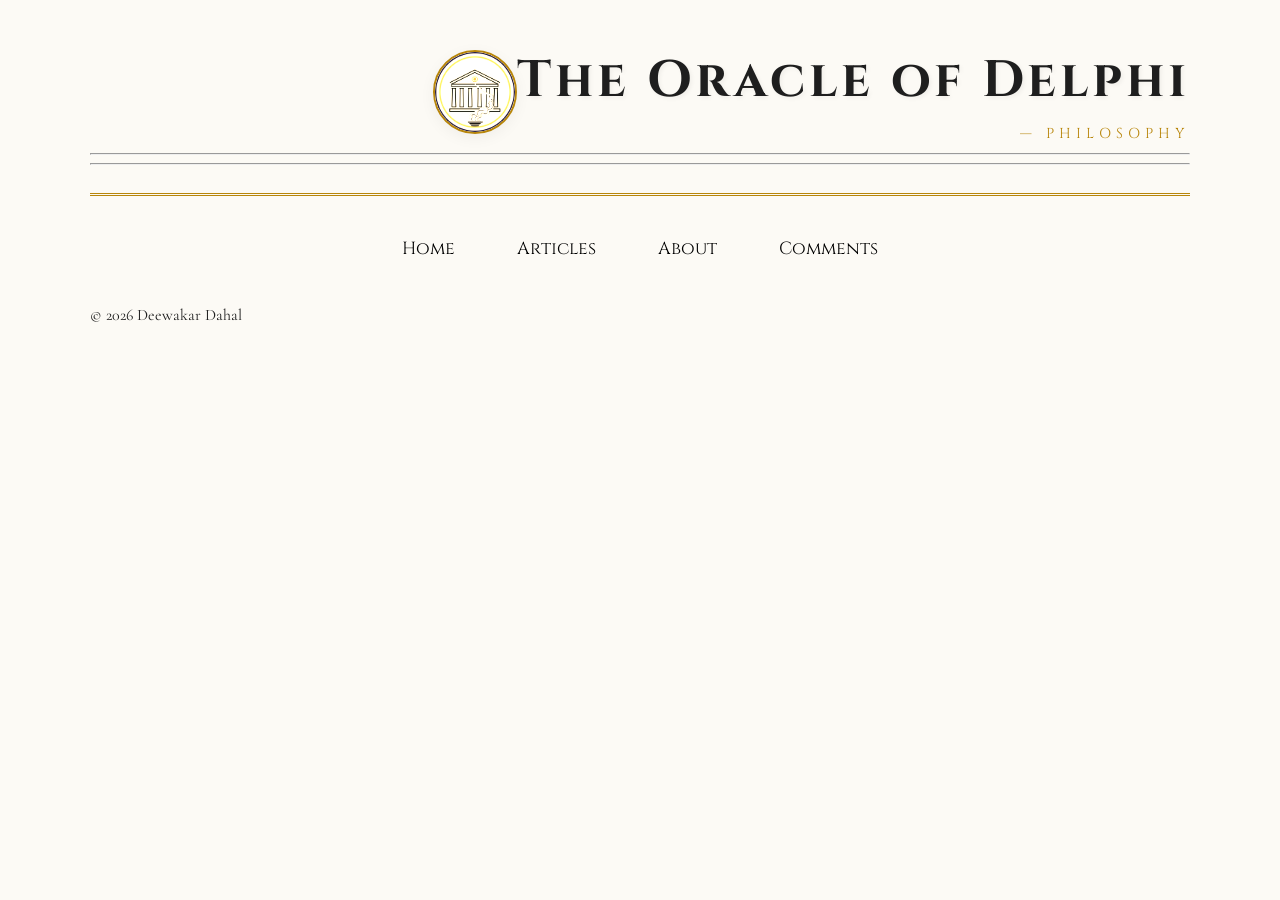
==== index.html @ b142e064 "Update index.html" ====
<!DOCTYPE html>
<html lang="en">
<head>
    <meta charset="UTF-8">
    <meta name="viewport" content="width=device-width, initial-scale=1.0">
    <title>The Oracle of Delphi</title>
    <link href="https://fonts.googleapis.com/css2?family=Cinzel:wght@700&family=Cormorant+Garamond:ital,wght@0,500;1,400&display=swap" rel="stylesheet">
    <link rel="stylesheet" href="style.css">
</head>
<body>

    <div class="container">
        <header class="site-header">
            <div class="header-main">
                <div class="title-group">
                    <h1 class="logo-text">The Oracle of Delphi</h1>
                    <span class="tagline">— Philosophy</span>
                </div>
                <div class="profile-circle">
                    <img src="profile.jpg" alt="Oracle Logo">
                </div>
            </div>
            <hr class="header-divider-gold">
            <hr class="header-divider-gold">
        </header>

        <nav class="main-nav">
            <ul id="nav-links">
                <li><button onclick="showSection('home')">Home</button></li>
                <li><button onclick="showSection('articles')">Articles</button></li>
                <li><button onclick="showSection('about')">About</button></li>
                <li><button onclick="showSection('comments')">Comments</button></li>
            </ul>
        </nav>

        <main id="content-area">
            <div class="article-list" id="article-container">
                </div>
        </main>

        <footer class="site-footer">
            <p>&copy; 2026 Deewakar Dahal</p>
        </footer>
    </div>

    <script src="script.js"></script>
</body>
</html>
---- style.css ----
/* Premium Historical Palette */
:root {
    --marble: #fcfaf5;
    --stone: #e8e2d6;
    --gold-leaf: #b8860b;
    --deep-ink: #1e1e1e;
    --shadow: rgba(0, 0, 0, 0.05);
}

body {
    background-color: var(--marble);
    background-image: radial-gradient(#e8e2d6 0.5px, transparent 0.5px);
    background-size: 20px 20px;
    color: var(--deep-ink);
    font-family: 'Cormorant Garamond', serif;
    line-height: 1.6;
    margin: 0;
    padding: 0;
}

.container {
    max-width: 1100px;
    margin: 0 auto;
    padding: 40px 20px;
}

/* Header: Swapped to Right Alignment */
.site-header {
    padding-bottom: 20px;
    border-bottom: 3px double var(--gold-leaf);
    margin-bottom: 30px;
}

.header-main {
    display: flex;
    /* This pushes the profile left and the text right */
    flex-direction: row-reverse; 
    justify-content: b;
    align-items: center;
}

.title-group {
    text-align: right; /* Aligns the text to the right edge */
}

.logo-text {
    font-family: 'Cinzel', serif;
    font-size: 3.2rem;
    letter-spacing: 4px;
    margin: 0;
    text-shadow: 2px 2px 4px var(--shadow);
}

.tagline {
    font-family: 'Cinzel', serif;
    font-size: 0.9rem;
    letter-spacing: 5px;
    text-transform: uppercase;
    color: var(--gold-leaf);
    display: block;
}

/* Fixed Profile Circle */
.profile-circle {
    width: 80px;  /* This controls the actual size of the circle on your screen */
    height: 80px; /* Must be the same as width for a perfect circle */
    border-radius: 50%;
    border: 2px solid var(--gold-leaf);
    overflow: hidden; /* This is the most important line - it crops the image */
    display: flex;
    justify-content: center;
    align-items: center;
    flex-shrink: 0; /* Prevents the circle from being squashed by the text */
    box-shadow: 0 4px 15px var(--shadow);
}

.profile-circle img {
    width: 100%;       /* Makes the image fill the width of the 80px circle */
    height: 100%;      /* Makes the image fill the height of the 80px circle */
    object-fit: cover; /* Crops the edges of the photo so it doesn't stretch */
    object-position: center;
    filter: sepia(0.5) contrast(1.1);
    transition: filter 0.5s ease;
}

.profile-circle:hover img {
    filter: sepia(0);
}

/* Navigation */
.main-nav ul {
    display: flex;
    justify-content: center;
    gap: 50px;
    list-style: none;
    padding: 0;
    margin: 40px 0;
}

.main-nav button {
    font-family: 'Cinzel', serif;
    background: none;
    border: none;
    font-size: 1.1rem;
    cursor: pointer;
    transition: all 0.4s ease;
}

.main-nav button:hover {
    color: var(--gold-leaf);
    transform: translateY(-2px);
}

/* Article Cards */
.article-card {
    display: flex;
    align-items: center;
    gap: 25px;
    padding: 25px;
    background: white;
    border: 1px solid var(--stone);
    margin-bottom: 20px;
    transition: 0.3s;
}

.article-card:hover {
    border-color: var(--gold-leaf);
    box-shadow: 0 10px 20px var(--shadow);
}

.article-img-placeholder {
    width: 80px;
    height: 80px;
    background: var(--stone);
    flex-shrink: 0;
}

/* Mobile Responsiveness */
@media (max-width: 768px) {
    .header-main {
        flex-direction: column; /* Stack on mobile */
        text-align: center;
    }
    .title-group { text-align: center; }
    .logo-text { font-size: 2.2rem; }
}
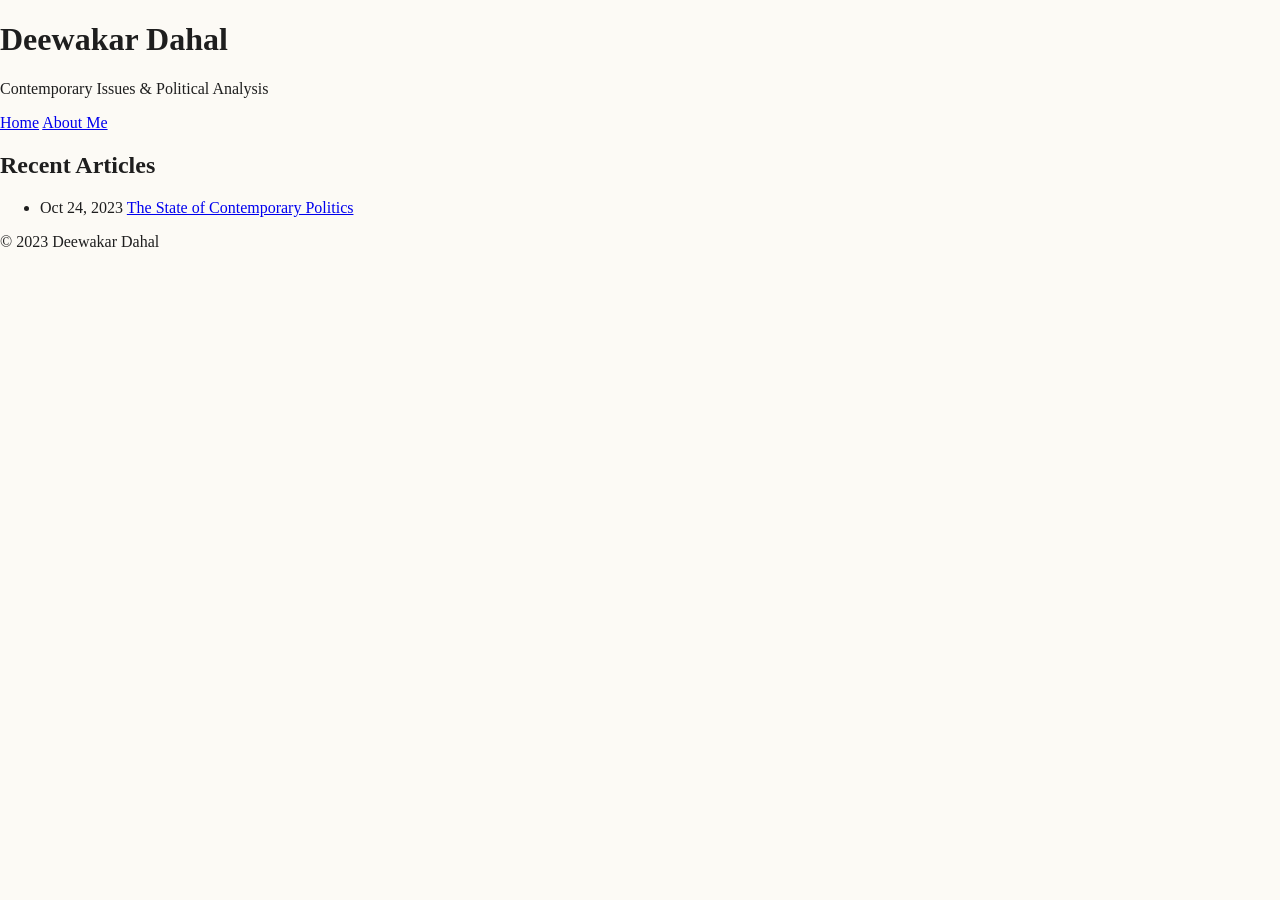
==== commit 3d9bb56d: "Update index.html" ====
--- a/index.html
+++ b/index.html
@@ -3,46 +3,35 @@
 <head>
     <meta charset="UTF-8">
     <meta name="viewport" content="width=device-width, initial-scale=1.0">
-    <title>The Oracle of Delphi</title>
-    <link href="https://fonts.googleapis.com/css2?family=Cinzel:wght@700&family=Cormorant+Garamond:ital,wght@0,500;1,400&display=swap" rel="stylesheet">
+    <title>Deewakar Dahal | Political Commentary</title>
     <link rel="stylesheet" href="style.css">
 </head>
 <body>
 
-    <div class="container">
-        <header class="site-header">
-            <div class="header-main">
-                <div class="title-group">
-                    <h1 class="logo-text">The Oracle of Delphi</h1>
-                    <span class="tagline">— Philosophy</span>
-                </div>
-                <div class="profile-circle">
-                    <img src="profile.jpg" alt="Oracle Logo">
-                </div>
-            </div>
-            <hr class="header-divider-gold">
-            <hr class="header-divider-gold">
-        </header>
+    <header>
+        <h1>Deewakar Dahal</h1>
+        <p>Contemporary Issues & Political Analysis</p>
+        <nav>
+            <a href="index.html">Home</a>
+            <a href="about.html">About Me</a>
+        </nav>
+    </header>
 
-        <nav class="main-nav">
-            <ul id="nav-links">
-                <li><button onclick="showSection('home')">Home</button></li>
-                <li><button onclick="showSection('articles')">Articles</button></li>
-                <li><button onclick="showSection('about')">About</button></li>
-                <li><button onclick="showSection('comments')">Comments</button></li>
-            </ul>
-        </nav>
+    <main>
+        <section id="articles">
+            <h2>Recent Articles</h2>
+            <ul>
+                <li>
+                    <span class="date">Oct 24, 2023</span>
+                    <a href="articles/first-post.html">The State of Contemporary Politics</a>
+                </li>
+                </ul>
+        </section>
+    </main>
 
-        <main id="content-area">
-            <div class="article-list" id="article-container">
-                </div>
-        </main>
+    <footer>
+        <p>&copy; 2023 Deewakar Dahal</p>
+    </footer
 
-        <footer class="site-footer">
-            <p>&copy; 2026 Deewakar Dahal</p>
-        </footer>
-    </div>
-
-    <script src="script.js"></script>
 </body>
 </html>
--- a/style.css
+++ b/style.css
@@ -1,146 +1,122 @@
-/* Premium Historical Palette */
 :root {
     --marble: #fcfaf5;
-    --stone: #e8e2d6;
     --gold-leaf: #b8860b;
     --deep-ink: #1e1e1e;
-    --shadow: rgba(0, 0, 0, 0.05);
+    --stone: #e8e2d6;
 }
 
 body {
     background-color: var(--marble);
-    background-image: radial-gradient(#e8e2d6 0.5px, transparent 0.5px);
-    background-size: 20px 20px;
     color: var(--deep-ink);
     font-family: 'Cormorant Garamond', serif;
-    line-height: 1.6;
     margin: 0;
     padding: 0;
 }
 
 .container {
-    max-width: 1100px;
+    max-width: 100%; /* Full width for the lines */
     margin: 0 auto;
-    padding: 40px 20px;
 }
 
-/* Header: Swapped to Right Alignment */
-.site-header {
-    padding-bottom: 20px;
-    border-bottom: 3px double var(--gold-leaf);
-    margin-bottom: 30px;
-}
-
+/* Header Layout: Left and Right */
 .header-main {
     display: flex;
-    /* This pushes the profile left and the text right */
-    flex-direction: row-reverse; 
-    justify-content: b;
+    justify-content: space-between; /* Pushes content to edges */
     align-items: center;
-}
-
-.title-group {
-    text-align: right; /* Aligns the text to the right edge */
+    padding: 20px 5%; /* Side padding for text and logo */
 }
 
 .logo-text {
     font-family: 'Cinzel', serif;
-    font-size: 3.2rem;
-    letter-spacing: 4px;
+    font-size: 2.5rem;
     margin: 0;
-    text-shadow: 2px 2px 4px var(--shadow);
 }
 
 .tagline {
     font-family: 'Cinzel', serif;
-    font-size: 0.9rem;
-    letter-spacing: 5px;
-    text-transform: uppercase;
+    font-size: 0.8rem;
+    letter-spacing: 3px;
     color: var(--gold-leaf);
     display: block;
 }
 
-/* Fixed Profile Circle */
 .profile-circle {
-    width: 80px;  /* This controls the actual size of the circle on your screen */
-    height: 80px; /* Must be the same as width for a perfect circle */
+    width: 80px;
+    height: 80px;
     border-radius: 50%;
-    border: 2px solid var(--gold-leaf);
-    overflow: hidden; /* This is the most important line - it crops the image */
-    display: flex;
-    justify-content: center;
-    align-items: center;
-    flex-shrink: 0; /* Prevents the circle from being squashed by the text */
-    box-shadow: 0 4px 15px var(--shadow);
+    border: 1px solid var(--gold-leaf);
+    overflow: hidden;
+    flex-shrink: 0;
 }
 
 .profile-circle img {
-    width: 100%;       /* Makes the image fill the width of the 80px circle */
-    height: 100%;      /* Makes the image fill the height of the 80px circle */
-    object-fit: cover; /* Crops the edges of the photo so it doesn't stretch */
-    object-position: center;
-    filter: sepia(0.5) contrast(1.1);
-    transition: filter 0.5s ease;
+    width: 100%;
+    height: 100%;
+    object-fit: cover;
 }
 
-.profile-circle:hover img {
-    filter: sepia(0);
+/* Extended Golden Lines */
+.header-divider-gold {
+    border: 0;
+    height: 1px;
+    background: var(--gold-leaf);
+    margin: 4px 0;
+    width: 100%;
 }
 
-/* Navigation */
+/* Navigation - Clean and Centered */
 .main-nav ul {
     display: flex;
     justify-content: center;
-    gap: 50px;
+    gap: 30px;
     list-style: none;
-    padding: 0;
-    margin: 40px 0;
+    padding: 20px 0;
 }
 
 .main-nav button {
-    font-family: 'Cinzel', serif;
     background: none;
     border: none;
-    font-size: 1.1rem;
+    font-family: 'Cinzel', serif;
     cursor: pointer;
-    transition: all 0.4s ease;
+    text-transform: uppercase;
+    font-size: 0.9rem;
 }
 
-.main-nav button:hover {
-    color: var(--gold-leaf);
-    transform: translateY(-2px);
+/* Article List Padding */
+.article-list {
+    max-width: 900px;
+    margin: 0 auto;
+    padding: 20px;
 }
 
-/* Article Cards */
 .article-card {
     display: flex;
-    align-items: center;
-    gap: 25px;
-    padding: 25px;
+    gap: 20px;
+    padding: 20px;
     background: white;
     border: 1px solid var(--stone);
-    margin-bottom: 20px;
+    margin-bottom: 15px;
     transition: 0.3s;
 }
 
-.article-card:hover {
-    border-color: var(--gold-leaf);
-    box-shadow: 0 10px 20px var(--shadow);
+/* Footer Style */
+.site-footer {
+    text-align: center;
+    padding: 40px 0 20px 0;
 }
 
-.article-img-placeholder {
-    width: 80px;
-    height: 80px;
-    background: var(--stone);
-    flex-shrink: 0;
+.site-footer p {
+    font-size: 0.7rem;
+    color: gray;
+    font-family: sans-serif; /* Clean modern font for copyright */
 }
 
-/* Mobile Responsiveness */
+/* Mobile Adjustments */
 @media (max-width: 768px) {
     .header-main {
-        flex-direction: column; /* Stack on mobile */
+        flex-direction: column;
         text-align: center;
     }
-    .title-group { text-align: center; }
-    .logo-text { font-size: 2.2rem; }
+    .profile-circle { margin-top: 15px; }
+    .main-nav ul { gap: 15px; }
 }
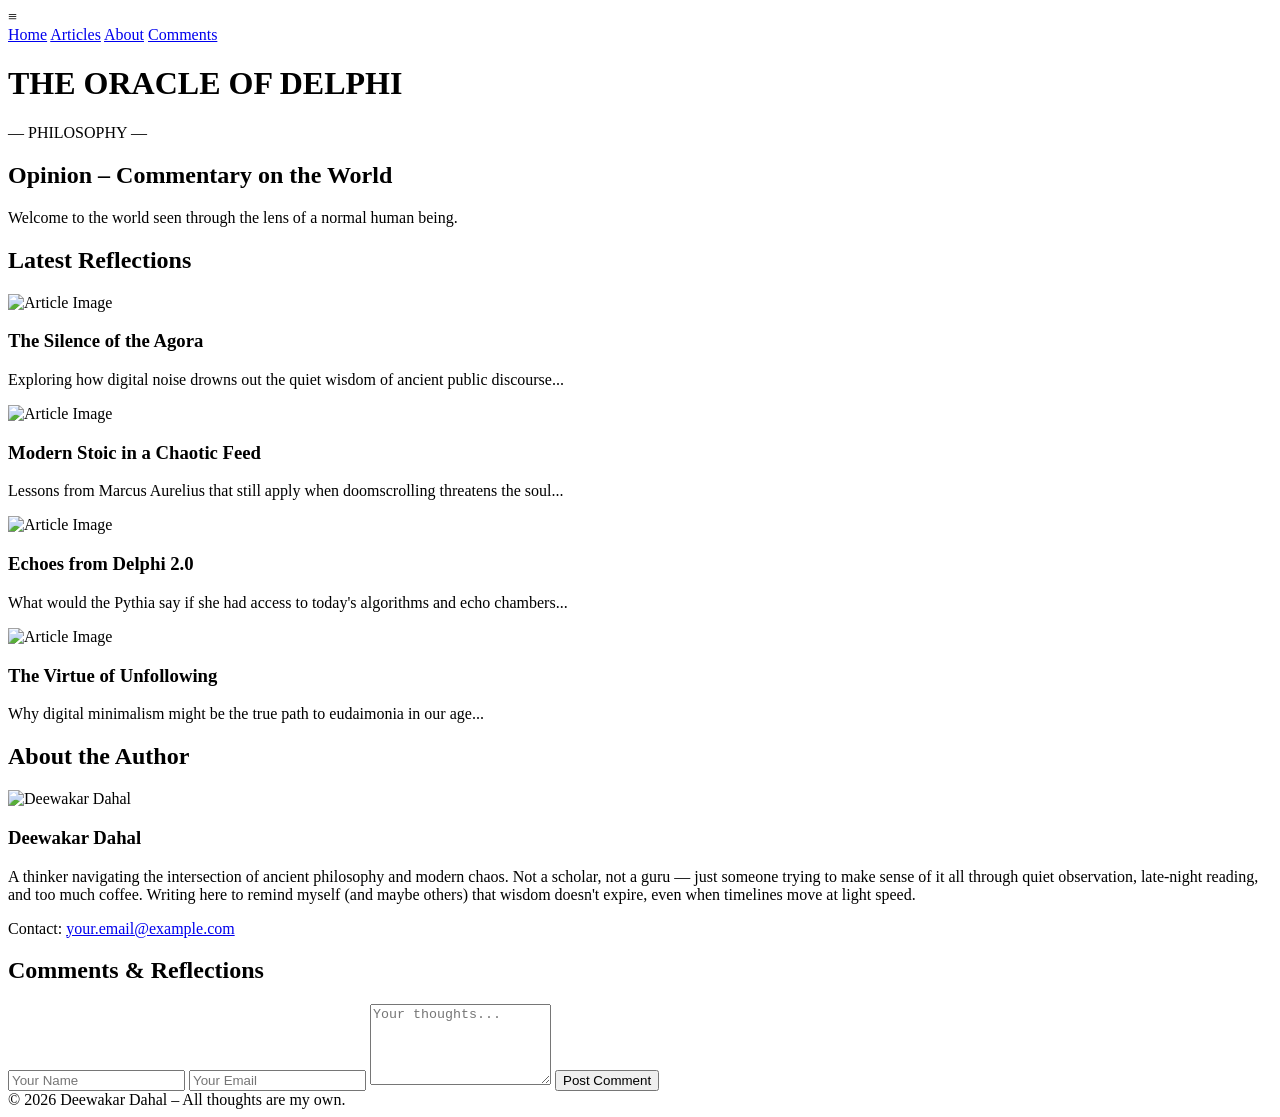
==== commit e9e6e582: "Update index.html" ====
--- a/index.html
+++ b/index.html
@@ -1,37 +1,102 @@
 <!DOCTYPE html>
 <html lang="en">
 <head>
-    <meta charset="UTF-8">
-    <meta name="viewport" content="width=device-width, initial-scale=1.0">
-    <title>Deewakar Dahal | Political Commentary</title>
-    <link rel="stylesheet" href="style.css">
+  <meta charset="UTF-8" />
+  <meta name="viewport" content="width=device-width, initial-scale=1.0"/>
+  <title>Opinion – Commentary on the World</title>
+  <link rel="preconnect" href="https://fonts.googleapis.com">
+  <link rel="preconnect" href="https://fonts.gstatic.com" crossorigin>
+  <link href="https://fonts.googleapis.com/css2?family=Cinzel+Decorative:wght@400;700&family=EB+Garamond:ital,wght@0,400;0,500;1,400&display=swap" rel="stylesheet">
+  <link rel="stylesheet" href="css/style.css">
 </head>
 <body>
 
-    <header>
-        <h1>Deewakar Dahal</h1>
-        <p>Contemporary Issues & Political Analysis</p>
-        <nav>
-            <a href="index.html">Home</a>
-            <a href="about.html">About Me</a>
-        </nav>
-    </header>
+  <nav>
+    <div class="nav-container">
+      <div class="menu-toggle" id="menuToggle">≡</div>
+      <div class="nav-links" id="navLinks">
+        <a href="#home">Home</a>
+        <a href="#articles">Articles</a>
+        <a href="#about">About</a>
+        <a href="#comments">Comments</a>
+      </div>
+    </div>
+  </nav>
 
-    <main>
-        <section id="articles">
-            <h2>Recent Articles</h2>
-            <ul>
-                <li>
-                    <span class="date">Oct 24, 2023</span>
-                    <a href="articles/first-post.html">The State of Contemporary Politics</a>
-                </li>
-                </ul>
-        </section>
-    </main>
+  <header id="home">
+    <h1 class="logo">THE ORACLE OF <span>DELPHI</span></h1>
+    <p class="subtitle">— PHILOSOPHY —</p>
+    <div class="gold-line"></div>
+    <div class="divider"></div>
+  </header>
 
-    <footer>
-        <p>&copy; 2023 Deewakar Dahal</p>
-    </footer
+  <main>
+    <section class="hero" id="home-content">
+      <h2>Opinion – Commentary on the World</h2>
+      <p>Welcome to the world seen through the lens of a normal human being.</p>
+    </section>
 
+    <section id="articles">
+      <h2>Latest Reflections</h2>
+      <div class="articles-grid">
+        <div class="card">
+          <img src="https://thumbs.dreamstime.com/b/close-up-marble-bust-historic-figure-veined-surface-neutral-backdrop-close-up-marble-bust-historic-figure-394433762.jpg" alt="Article Image">
+          <div class="card-content">
+            <h3>The Silence of the Agora</h3>
+            <p>Exploring how digital noise drowns out the quiet wisdom of ancient public discourse...</p>
+          </div>
+        </div>
+        <div class="card">
+          <img src="https://as1.ftcdn.net/jpg/14/22/21/60/1000_F_1422216075_dyzAz9U8N1XFrKZGv6fpffGXFFhRvhec.jpg" alt="Article Image">
+          <div class="card-content">
+            <h3>Modern Stoic in a Chaotic Feed</h3>
+            <p>Lessons from Marcus Aurelius that still apply when doomscrolling threatens the soul...</p>
+          </div>
+        </div>
+        <div class="card">
+          <img src="https://img.freepik.com/free-vector/yellow-parchment_53876-91513.jpg?semt=ais_rp_progressive&w=740&q=80" alt="Article Image">
+          <div class="card-content">
+            <h3>Echoes from Delphi 2.0</h3>
+            <p>What would the Pythia say if she had access to today's algorithms and echo chambers...</p>
+          </div>
+        </div>
+        <div class="card">
+          <img src="https://thumbs.dreamstime.com/b/elegant-old-paper-background-texture-12898151.jpg" alt="Article Image">
+          <div class="card-content">
+            <h3>The Virtue of Unfollowing</h3>
+            <p>Why digital minimalism might be the true path to eudaimonia in our age...</p>
+          </div>
+        </div>
+      </div>
+    </section>
+
+    <section id="about">
+      <h2>About the Author</h2>
+      <div class="about-content">
+        <img src="https://www.shutterstock.com/shutterstock/photos/2604415501/display_1500/stock-photo-smiling-man-in-formal-attire-poses-with-crossed-arms-on-a-plain-background-during-a-professional-2604415501.jpg" alt="Deewakar Dahal" class="profile">
+        <h3>Deewakar Dahal</h3>
+        <p>A thinker navigating the intersection of ancient philosophy and modern chaos. Not a scholar, not a guru — just someone trying to make sense of it all through quiet observation, late-night reading, and too much coffee. Writing here to remind myself (and maybe others) that wisdom doesn't expire, even when timelines move at light speed.</p>
+        <p>Contact: <a href="mailto:your.email@example.com" class="email-link">your.email@example.com</a></p>
+      </div>
+    </section>
+
+    <section id="comments">
+      <h2>Comments & Reflections</h2>
+      <form class="comments-form" id="commentForm">
+        <input type="text" id="name" placeholder="Your Name" required>
+        <input type="email" id="email" placeholder="Your Email" required>
+        <textarea id="comment" rows="5" placeholder="Your thoughts..." required></textarea>
+        <button type="submit">Post Comment</button>
+      </form>
+
+      <div class="comment-list" id="commentList"></div>
+    </section>
+  </main>
+
+  <footer>
+    © 2026 Deewakar Dahal – All thoughts are my own.
+  </footer>
+
+  <script src="js/script.js"></script>
 </body>
 </html>
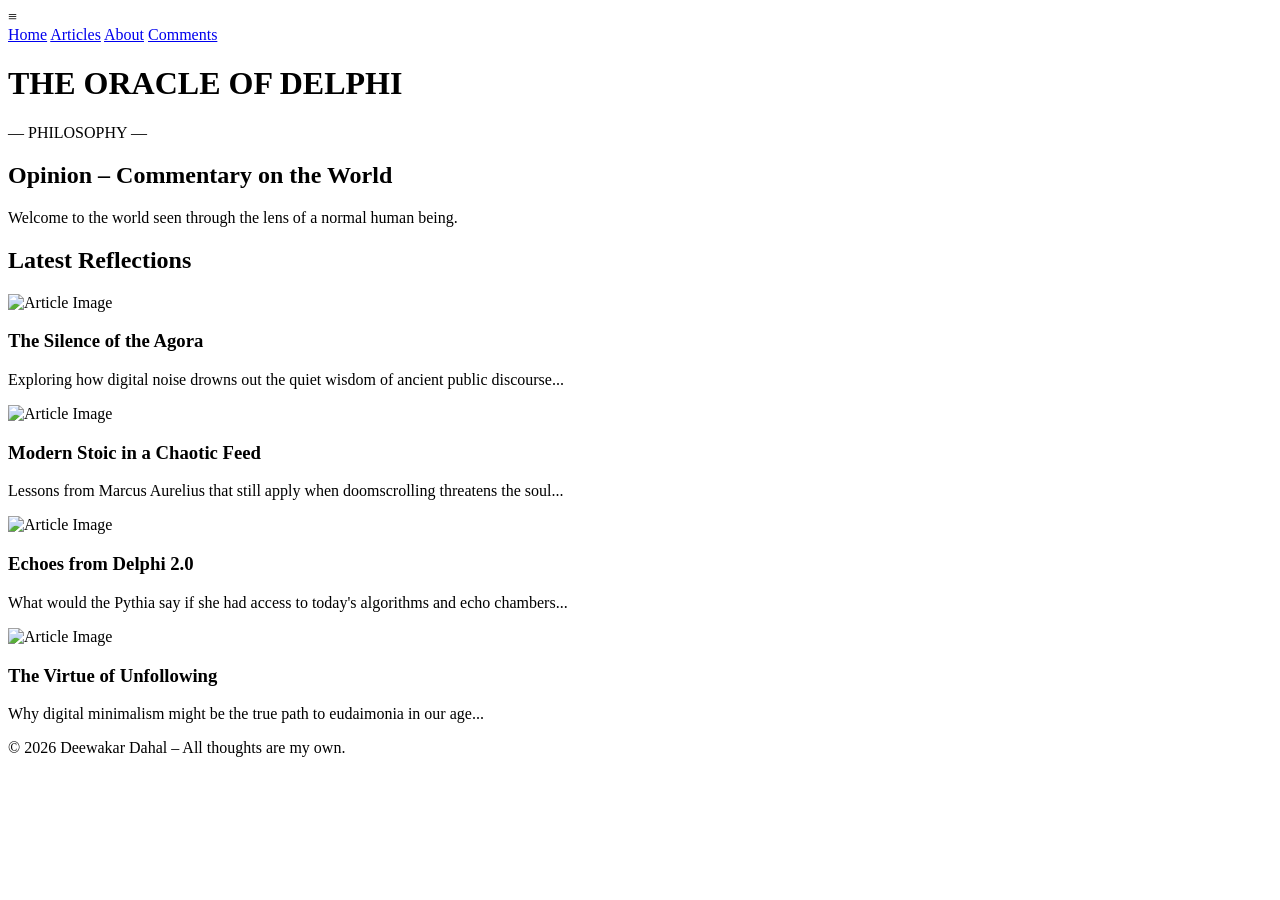
==== commit 410b3754: "Update index.html" ====
--- a/index.html
+++ b/index.html
@@ -15,15 +15,15 @@
     <div class="nav-container">
       <div class="menu-toggle" id="menuToggle">≡</div>
       <div class="nav-links" id="navLinks">
-        <a href="#home">Home</a>
-        <a href="#articles">Articles</a>
-        <a href="#about">About</a>
-        <a href="#comments">Comments</a>
+        <a href="index.html">Home</a>
+        <a href="articles.html">Articles</a>
+        <a href="about.html">About</a>
+        <a href="comments.html">Comments</a>
       </div>
     </div>
   </nav>
 
-  <header id="home">
+  <header>
     <h1 class="logo">THE ORACLE OF <span>DELPHI</span></h1>
     <p class="subtitle">— PHILOSOPHY —</p>
     <div class="gold-line"></div>
@@ -31,12 +31,12 @@
   </header>
 
   <main>
-    <section class="hero" id="home-content">
+    <section class="hero">
       <h2>Opinion – Commentary on the World</h2>
       <p>Welcome to the world seen through the lens of a normal human being.</p>
     </section>
 
-    <section id="articles">
+    <section class="latest">
       <h2>Latest Reflections</h2>
       <div class="articles-grid">
         <div class="card">
@@ -69,28 +69,6 @@
         </div>
       </div>
     </section>
-
-    <section id="about">
-      <h2>About the Author</h2>
-      <div class="about-content">
-        <img src="https://www.shutterstock.com/shutterstock/photos/2604415501/display_1500/stock-photo-smiling-man-in-formal-attire-poses-with-crossed-arms-on-a-plain-background-during-a-professional-2604415501.jpg" alt="Deewakar Dahal" class="profile">
-        <h3>Deewakar Dahal</h3>
-        <p>A thinker navigating the intersection of ancient philosophy and modern chaos. Not a scholar, not a guru — just someone trying to make sense of it all through quiet observation, late-night reading, and too much coffee. Writing here to remind myself (and maybe others) that wisdom doesn't expire, even when timelines move at light speed.</p>
-        <p>Contact: <a href="mailto:your.email@example.com" class="email-link">your.email@example.com</a></p>
-      </div>
-    </section>
-
-    <section id="comments">
-      <h2>Comments & Reflections</h2>
-      <form class="comments-form" id="commentForm">
-        <input type="text" id="name" placeholder="Your Name" required>
-        <input type="email" id="email" placeholder="Your Email" required>
-        <textarea id="comment" rows="5" placeholder="Your thoughts..." required></textarea>
-        <button type="submit">Post Comment</button>
-      </form>
-
-      <div class="comment-list" id="commentList"></div>
-    </section>
   </main>
 
   <footer>
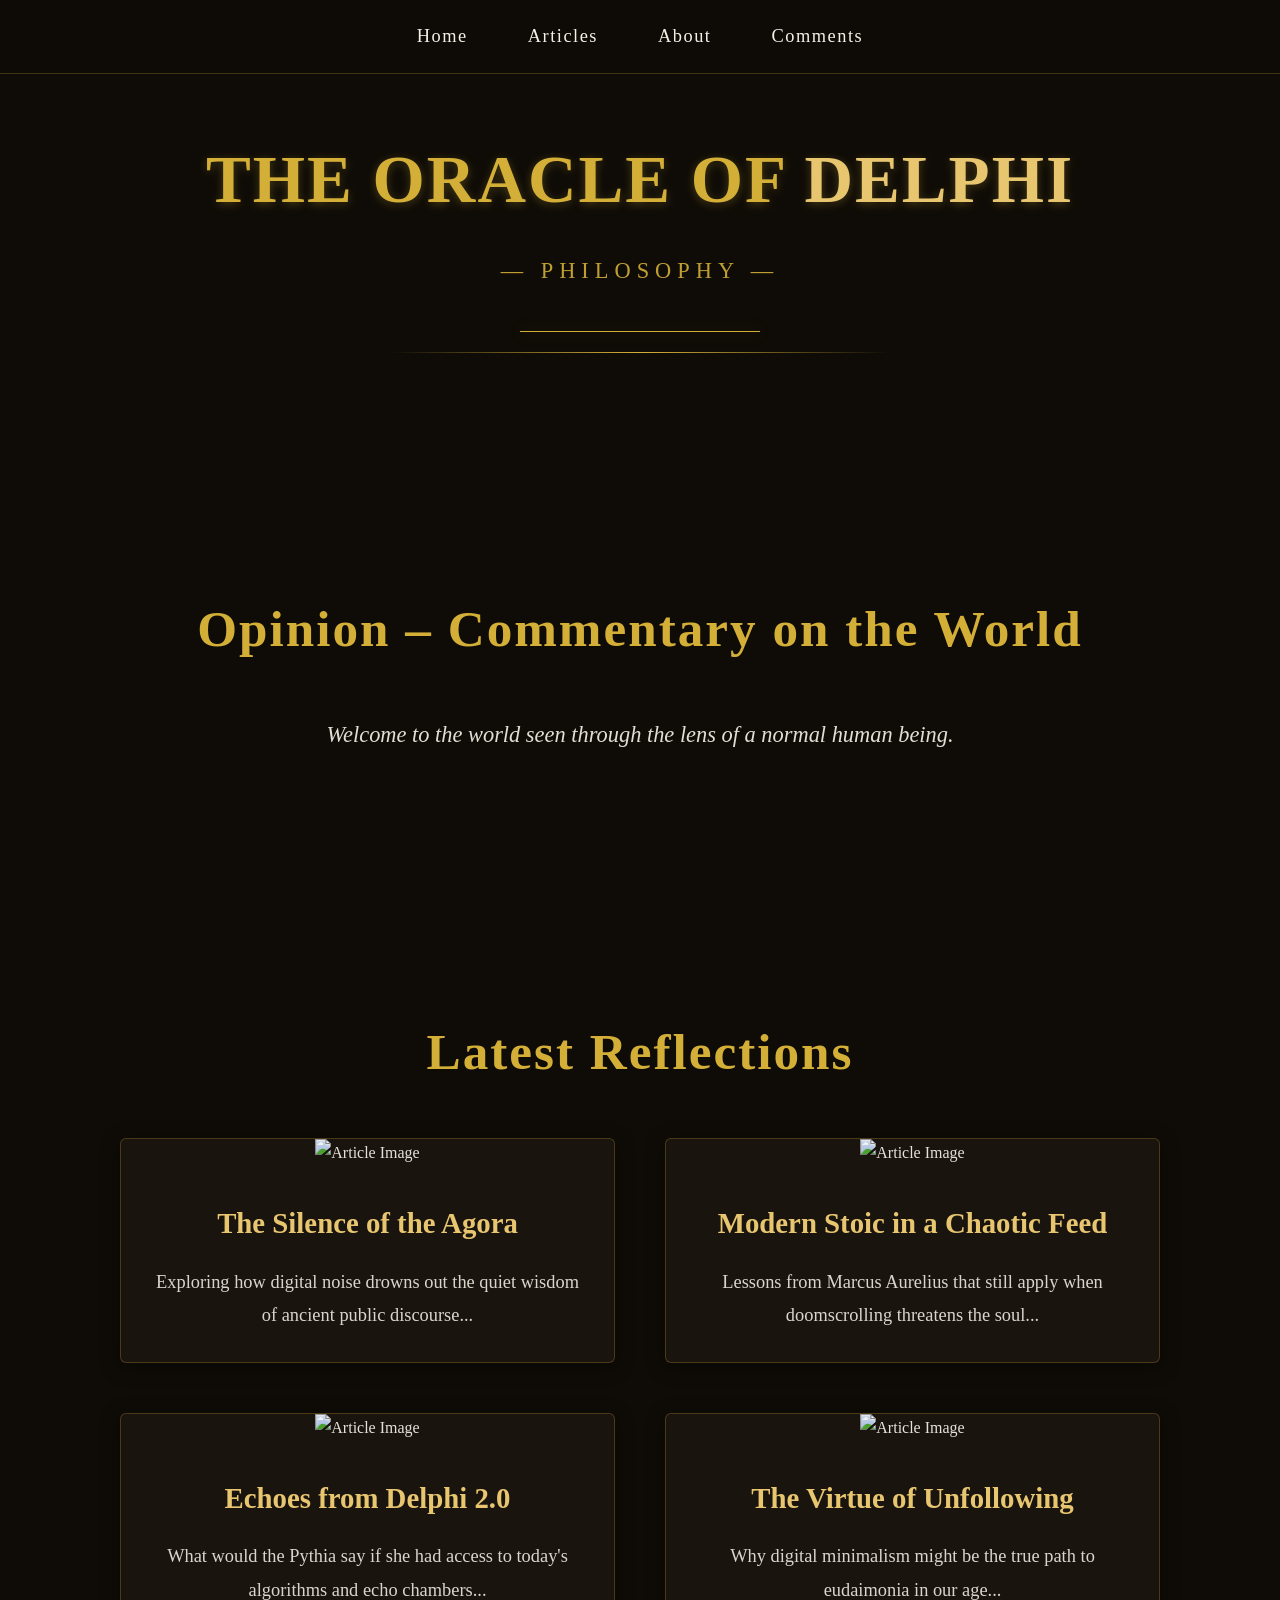
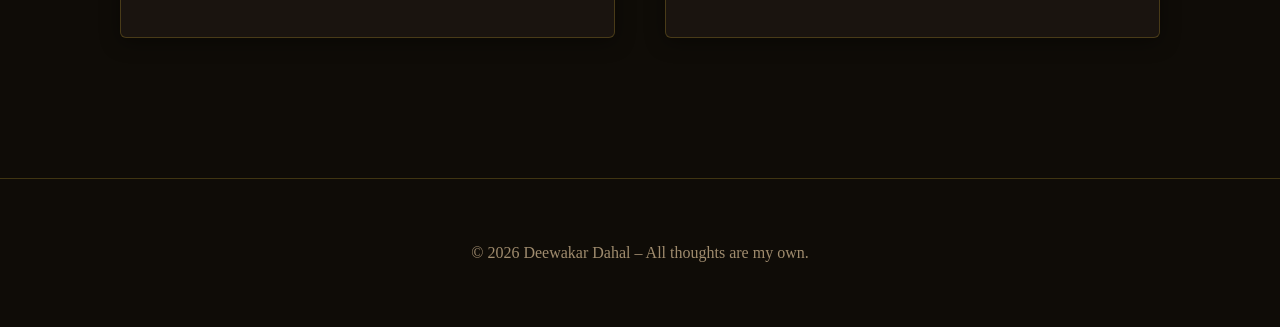
==== commit 08ca43c3: "Update index.html" ====
--- a/index.html
+++ b/index.html
@@ -7,7 +7,7 @@
   <link rel="preconnect" href="https://fonts.googleapis.com">
   <link rel="preconnect" href="https://fonts.gstatic.com" crossorigin>
   <link href="https://fonts.googleapis.com/css2?family=Cinzel+Decorative:wght@400;700&family=EB+Garamond:ital,wght@0,400;0,500;1,400&display=swap" rel="stylesheet">
-  <link rel="stylesheet" href="css/style.css">
+  <link rel="stylesheet" href="style.css">
 </head>
 <body>
 
--- a/style.css
+++ b/style.css
@@ -0,0 +1,323 @@
+:root {
+  --bg: #0f0c07;                /* Deep almost-black for temple night feel */
+  --bg-card: #1a140f;           /* Slightly lighter dark for cards */
+  --text: #f5f0e6;              /* Warm off-white / parchment */
+  --gold: #d4af37;              /* Classic warm gold */
+  --gold-dark: #b8972e;
+  --gold-light: #e8c670;
+  --border: rgba(212, 175, 55, 0.25);  /* Subtle gold border */
+}
+
+* {
+  margin: 0;
+  padding: 0;
+  box-sizing: border-box;
+}
+
+body {
+  font-family: 'EB Garamond', serif;
+  background: var(--bg);
+  color: var(--text);
+  line-height: 1.8;
+}
+
+header {
+  text-align: center;
+  padding: 120px 20px 60px;
+}
+
+.logo {
+  font-family: 'Cinzel Decorative', cursive;
+  font-size: 4.2rem;
+  color: var(--gold);
+  letter-spacing: 2px;
+  margin-bottom: 10px;
+  text-shadow: 0 2px 10px rgba(212,175,55,0.3);
+}
+
+.logo span {
+  color: var(--gold-light);
+}
+
+.subtitle {
+  font-size: 1.4rem;
+  color: var(--gold);
+  letter-spacing: 6px;
+  opacity: 0.9;
+  margin-bottom: 40px;
+}
+
+.divider {
+  width: 70%;
+  max-width: 500px;
+  height: 1px;
+  background: linear-gradient(to right, transparent, var(--gold), transparent);
+  margin: 0 auto 30px;
+}
+
+.gold-line {
+  width: 240px;
+  height: 1px;
+  background: var(--gold);
+  margin: 20px auto;
+  box-shadow: 0 0 15px rgba(212,175,55,0.4);
+}
+
+nav {
+  position: fixed;
+  top: 0;
+  left: 0;
+  width: 100%;
+  background: rgba(15,12,7,0.92);
+  backdrop-filter: blur(10px);
+  z-index: 1000;
+  border-bottom: 1px solid var(--border);
+}
+
+.nav-container {
+  max-width: 1200px;
+  margin: 0 auto;
+  padding: 20px 40px;
+  display: flex;
+  justify-content: center;
+  align-items: center;
+}
+
+.menu-toggle {
+  font-size: 2.4rem;
+  color: var(--gold);
+  cursor: pointer;
+  display: none;
+}
+
+.nav-links {
+  display: flex;
+  gap: 60px;
+}
+
+.nav-links a {
+  text-decoration: none;
+  color: var(--text);
+  font-size: 1.15rem;
+  letter-spacing: 1.5px;
+  transition: color 0.4s ease;
+}
+
+.nav-links a:hover,
+.nav-links a.active {
+  color: var(--gold);
+  text-shadow: 0 0 8px rgba(212,175,55,0.5);
+}
+
+main {
+  max-width: 1100px;
+  margin: 0 auto;
+  padding: 40px 30px;
+}
+
+section {
+  padding: 100px 0;
+  text-align: center;
+}
+
+h2 {
+  font-family: 'Cinzel Decorative', cursive;
+  font-size: 3.2rem;
+  color: var(--gold);
+  margin-bottom: 40px;
+  letter-spacing: 2px;
+}
+
+.hero p {
+  font-size: 1.4rem;
+  max-width: 800px;
+  margin: 0 auto 50px;
+  font-style: italic;
+  opacity: 0.92;
+}
+
+.articles-grid {
+  display: grid;
+  grid-template-columns: repeat(auto-fit, minmax(340px, 1fr));
+  gap: 50px;
+  margin-top: 40px;
+}
+
+.card {
+  background: var(--bg-card);
+  border: 1px solid var(--border);
+  border-radius: 6px;
+  overflow: hidden;
+  transition: all 0.4s ease;
+  box-shadow: 0 4px 20px rgba(0,0,0,0.4);
+}
+
+.card:hover {
+  transform: translateY(-10px);
+  box-shadow: 0 12px 40px rgba(212,175,55,0.12);
+  border-color: var(--gold);
+}
+
+.card img {
+  width: 100%;
+  height: 240px;
+  object-fit: cover;
+  filter: brightness(0.9) contrast(1.1);
+}
+
+.card-content {
+  padding: 30px;
+}
+
+.card h3 {
+  font-size: 1.8rem;
+  color: var(--gold-light);
+  margin-bottom: 16px;
+}
+
+.card p {
+  font-size: 1.15rem;
+  color: var(--text);
+  opacity: 0.88;
+}
+
+.about-content {
+  max-width: 720px;
+  margin: 0 auto;
+}
+
+.profile {
+  width: 200px;
+  height: 200px;
+  border-radius: 50%;
+  object-fit: cover;
+  border: 3px solid var(--gold);
+  margin: 0 auto 30px;
+  display: block;
+  box-shadow: 0 0 20px rgba(212,175,55,0.25);
+}
+
+.about h3 {
+  font-size: 2.6rem;
+  color: var(--gold);
+  margin-bottom: 20px;
+}
+
+.about p {
+  font-size: 1.25rem;
+  margin-bottom: 25px;
+}
+
+.email-link {
+  color: var(--gold-light);
+  text-decoration: none;
+  font-weight: 500;
+}
+
+.email-link:hover {
+  text-decoration: underline;
+  text-shadow: 0 0 8px var(--gold);
+}
+
+.comments-form {
+  max-width: 640px;
+  margin: 60px auto 100px;
+  text-align: left;
+}
+
+input, textarea {
+  width: 100%;
+  padding: 14px 18px;
+  margin: 14px 0;
+  border: 1px solid var(--border);
+  border-radius: 6px;
+  font-family: inherit;
+  font-size: 1.1rem;
+  background: rgba(26,20,15,0.6);
+  color: var(--text);
+}
+
+input:focus, textarea:focus {
+  border-color: var(--gold);
+  outline: none;
+  box-shadow: 0 0 12px rgba(212,175,55,0.3);
+}
+
+button {
+  background: var(--gold);
+  color: #0f0c07;
+  border: none;
+  padding: 16px 50px;
+  font-size: 1.15rem;
+  border-radius: 6px;
+  cursor: pointer;
+  transition: all 0.3s;
+  font-weight: 500;
+}
+
+button:hover {
+  background: var(--gold-light);
+  box-shadow: 0 0 20px rgba(212,175,55,0.5);
+}
+
+.comment-list {
+  max-width: 720px;
+  margin: 0 auto;
+  text-align: left;
+}
+
+.comment {
+  background: var(--bg-card);
+  padding: 24px;
+  margin-bottom: 30px;
+  border-radius: 6px;
+  border-left: 4px solid var(--gold);
+  box-shadow: 0 2px 15px rgba(0,0,0,0.3);
+}
+
+.comment-header {
+  font-weight: bold;
+  color: var(--gold-light);
+  margin-bottom: 10px;
+}
+
+.comment-email {
+  color: #c9b29c;
+  font-size: 0.98rem;
+  margin-bottom: 12px;
+}
+
+.comment-text {
+  color: var(--text);
+}
+
+footer {
+  text-align: center;
+  padding: 60px 20px;
+  color: #a08c6e;
+  font-size: 1rem;
+  border-top: 1px solid var(--border);
+}
+
+@media (max-width: 768px) {
+  .menu-toggle { display: block; }
+  .nav-links {
+    display: none;
+    flex-direction: column;
+    position: absolute;
+    top: 100%;
+    left: 0;
+    width: 100%;
+    background: var(--bg);
+    padding: 30px 0;
+    border-bottom: 1px solid var(--border);
+  }
+  .nav-links.active { display: flex; }
+  .nav-links a {
+    padding: 18px 40px;
+    text-align: center;
+  }
+  header { padding-top: 140px; padding-bottom: 40px; }
+  .logo { font-size: 3.2rem; }
+  section { padding: 80px 0; }
+}
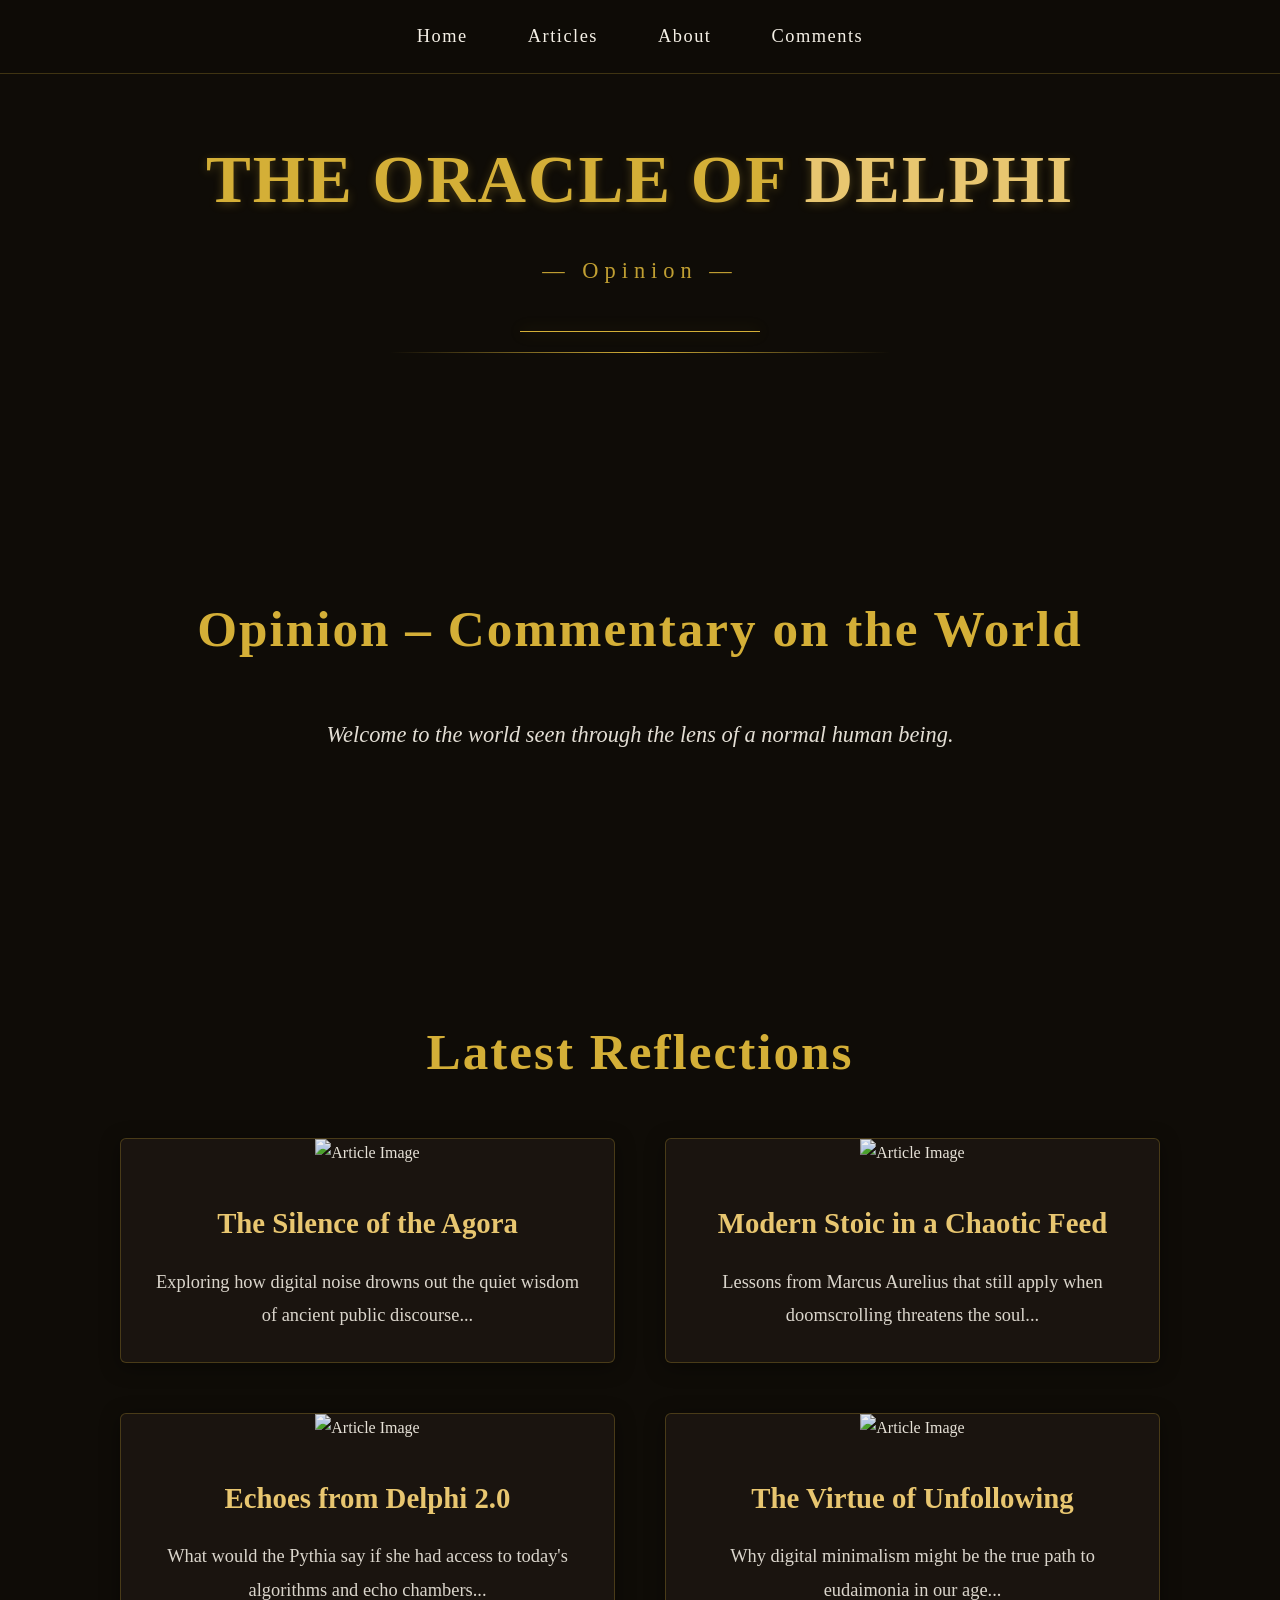
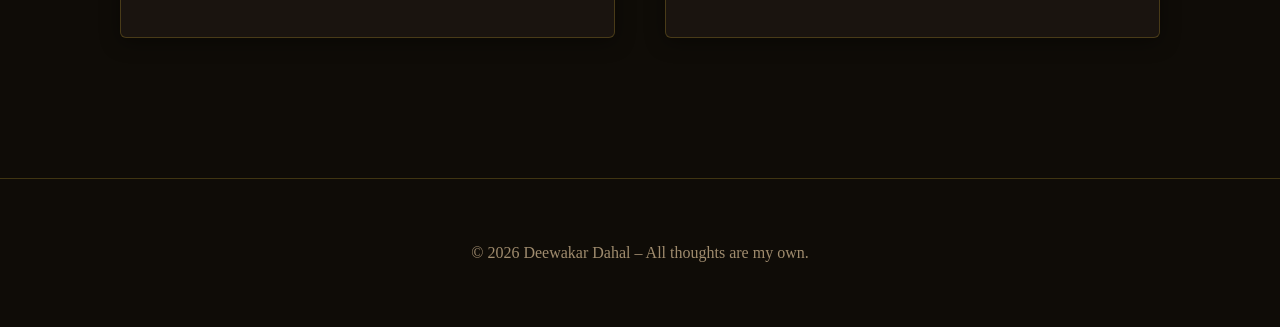
==== commit 692cbeb7: "Update index.html" ====
--- a/index.html
+++ b/index.html
@@ -25,7 +25,7 @@
 
   <header>
     <h1 class="logo">THE ORACLE OF <span>DELPHI</span></h1>
-    <p class="subtitle">— PHILOSOPHY —</p>
+    <p class="subtitle">— Opinion —</p>
     <div class="gold-line"></div>
     <div class="divider"></div>
   </header>
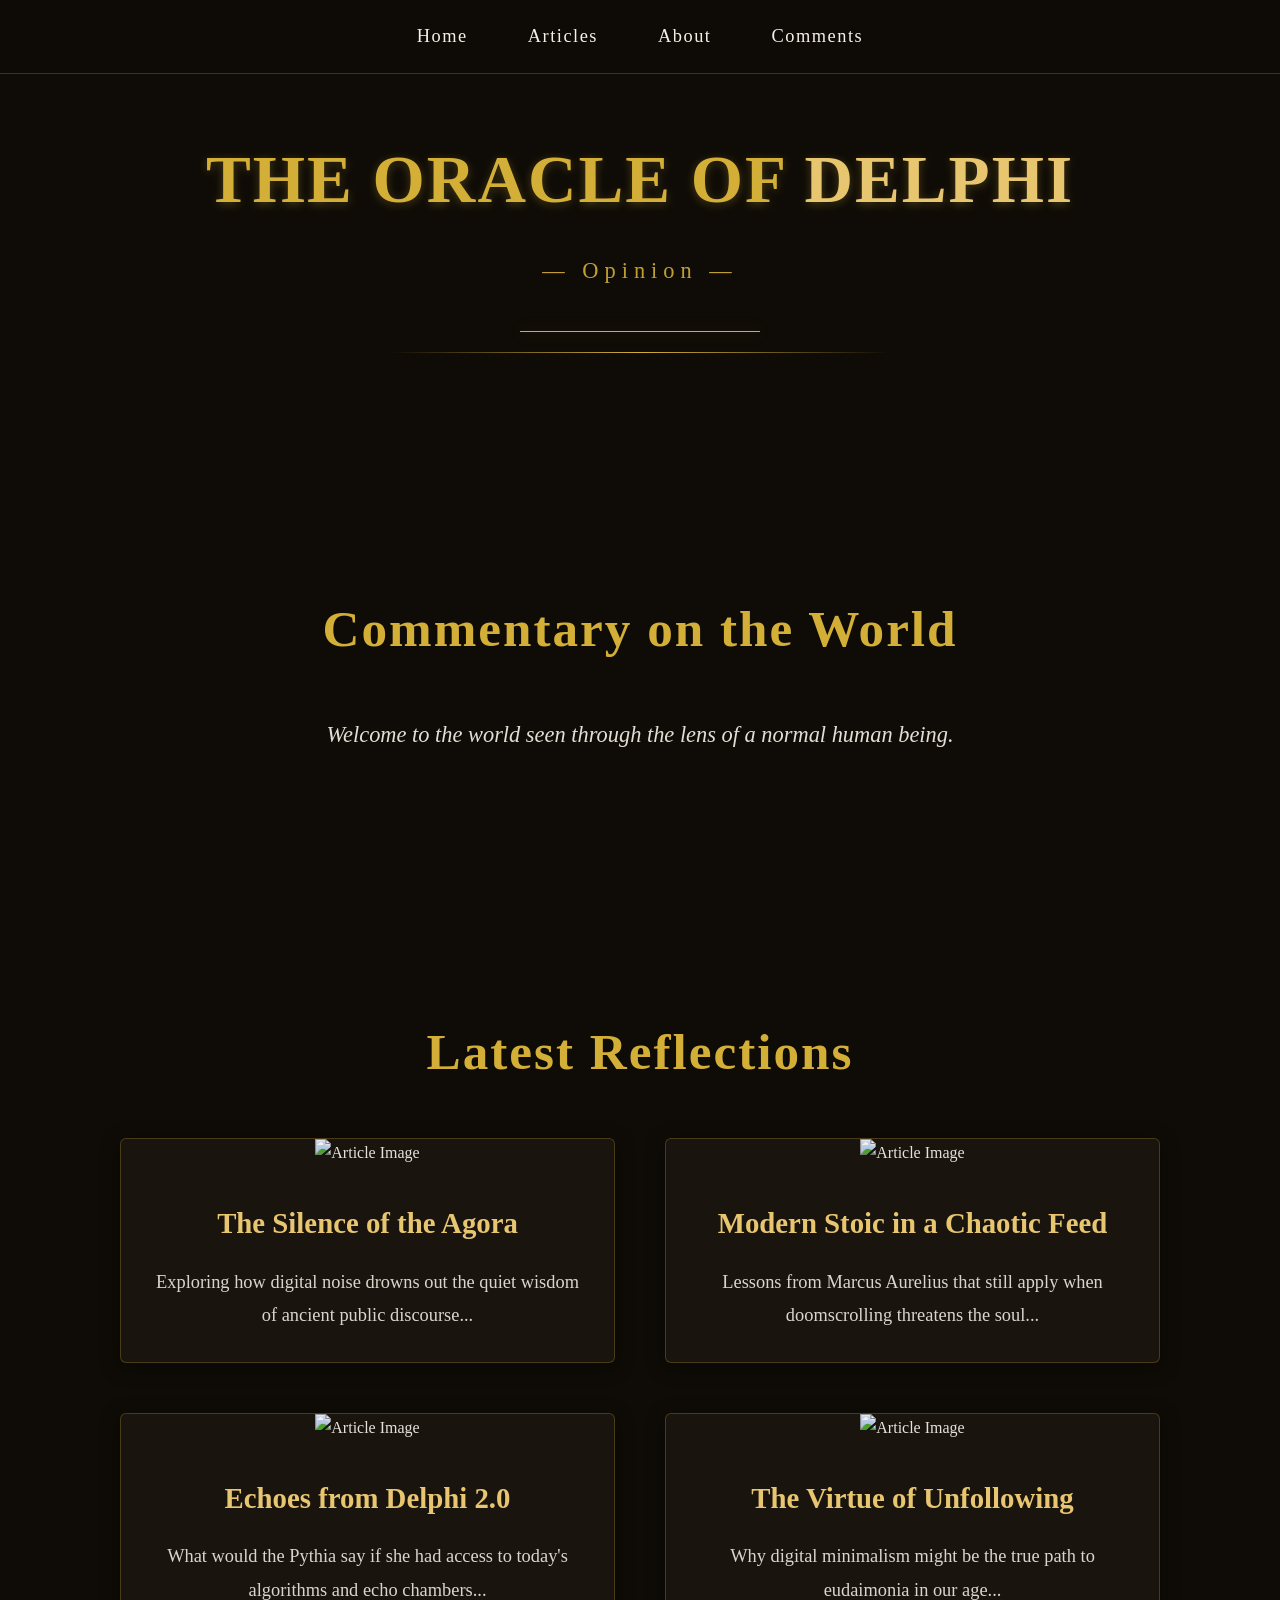
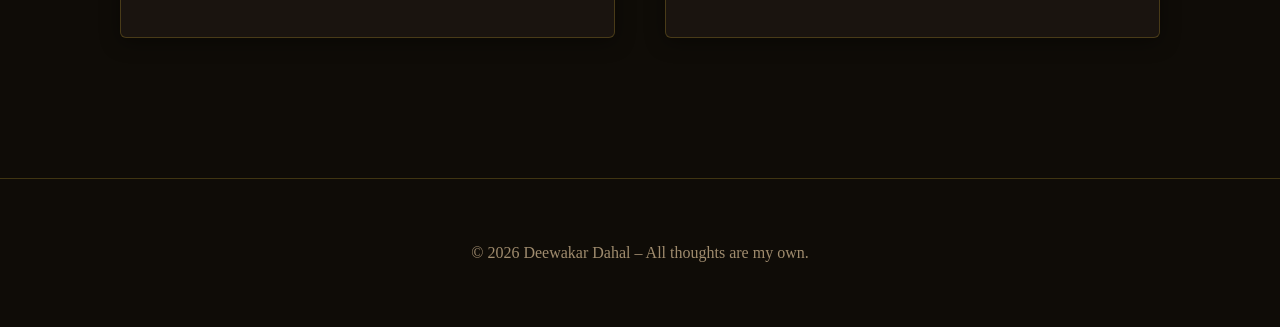
==== commit ee936322: "Update index.html" ====
--- a/index.html
+++ b/index.html
@@ -32,7 +32,7 @@
 
   <main>
     <section class="hero">
-      <h2>Opinion – Commentary on the World</h2>
+      <h2>Commentary on the World</h2>
       <p>Welcome to the world seen through the lens of a normal human being.</p>
     </section>
 
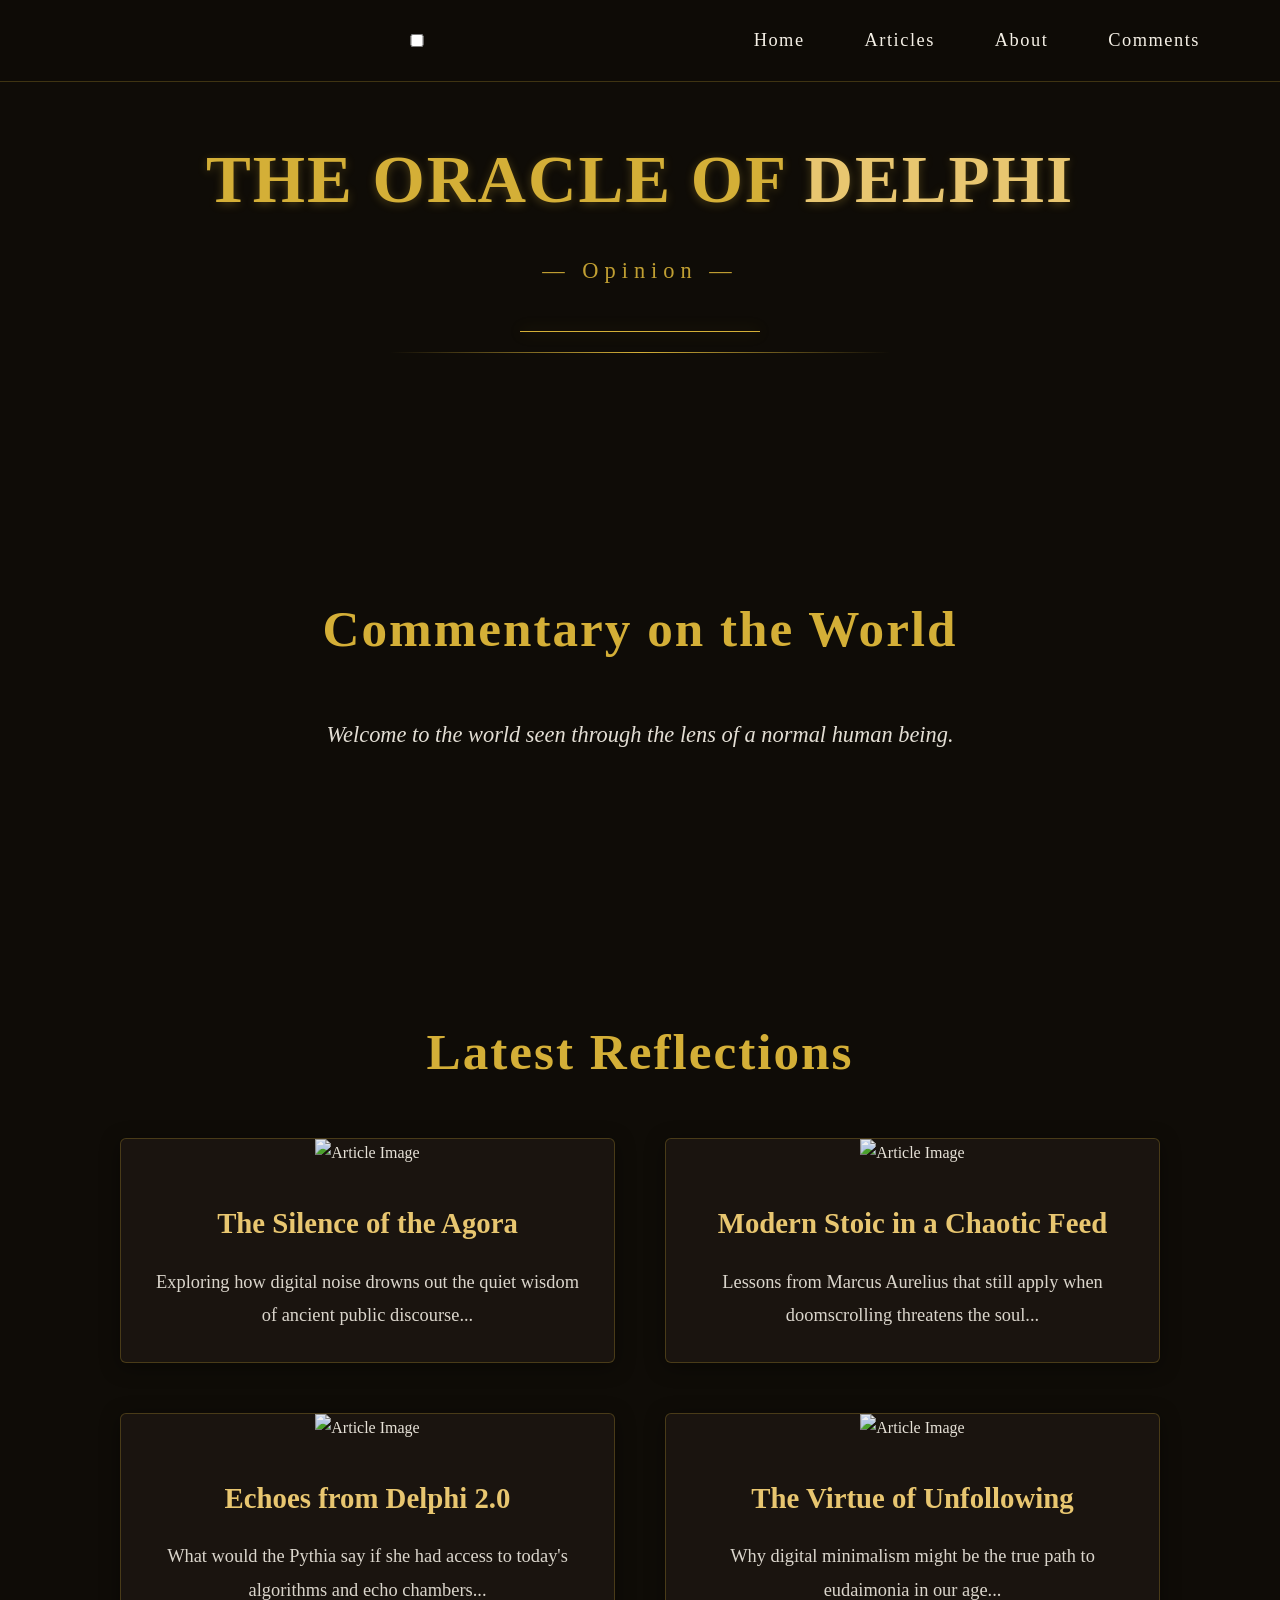
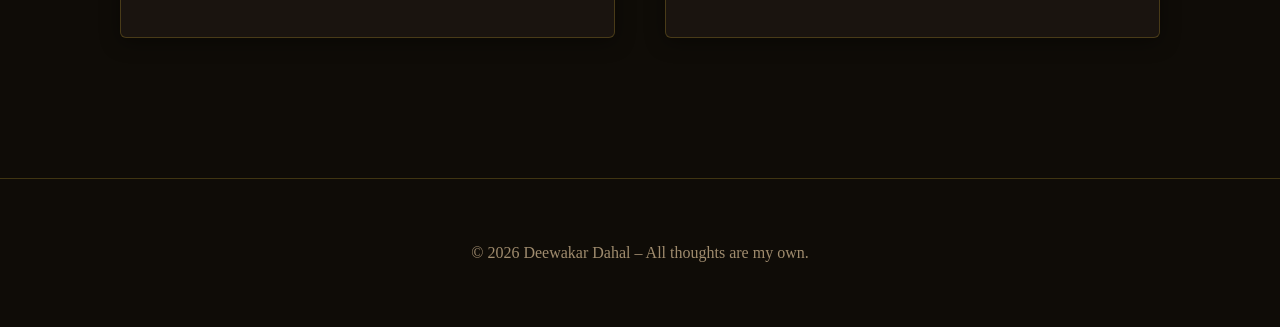
==== commit 77987376: "Update index.html" ====
--- a/index.html
+++ b/index.html
@@ -11,17 +11,23 @@
 </head>
 <body>
 
-  <nav>
-    <div class="nav-container">
-      <div class="menu-toggle" id="menuToggle">≡</div>
-      <div class="nav-links" id="navLinks">
-        <a href="index.html">Home</a>
-        <a href="articles.html">Articles</a>
-        <a href="about.html">About</a>
-        <a href="comments.html">Comments</a>
-      </div>
+<nav>
+  <div class="nav-container">
+    <!-- Hidden checkbox -->
+    <input type="checkbox" id="menu-checkbox">
+
+    <!-- Hamburger button -->
+    <label for="menu-checkbox" class="menu-toggle">≡</label>
+
+    <!-- Menu links -->
+    <div class="nav-links" id="navLinks">
+      <a href="../index.html">Home</a>
+      <a href="../articles.html">Articles</a>
+      <a href="../about.html">About</a>
+      <a href="../comments.html">Comments</a>
     </div>
-  </nav>
+  </div>
+</nav>
 
   <header>
     <h1 class="logo">THE ORACLE OF <span>DELPHI</span></h1>
--- a/style.css
+++ b/style.css
@@ -36,6 +36,34 @@
 }
 
 .logo span {
+
+  @media (max-width: 768px) {
+  .menu-toggle {
+    display: block;
+  }
+
+  .nav-links {
+    display: none;
+    flex-direction: column;
+    position: absolute;
+    top: 100%;
+    left: 0;
+    width: 100%;
+    background: var(--bg);
+    padding: 25px 0;
+    border-bottom: 1px solid var(--border);
+    box-shadow: 0 4px 10px rgba(0,0,0,0.3);
+  }
+
+  .nav-links.active {
+    display: flex;
+  }
+
+  .nav-links a {
+    padding: 15px 40px;
+    font-size: 1.2rem;
+  }
+}
   color: var(--gold-light);
 }
 
@@ -300,9 +328,17 @@
 }
 
 @media (max-width: 768px) {
-  .menu-toggle { display: block; }
+  .menu-toggle {
+    display: block !important;
+    font-size: 2.5rem;
+    padding: 10px 15px;
+    cursor: pointer;
+    user-select: none;
+    touch-action: manipulation;   /* Important for mobile */
+  }
+
   .nav-links {
-    display: none;
+    display: none !important;
     flex-direction: column;
     position: absolute;
     top: 100%;
@@ -310,14 +346,59 @@
     width: 100%;
     background: var(--bg);
     padding: 30px 0;
-    border-bottom: 1px solid var(--border);
-  }
-  .nav-links.active { display: flex; }
+    box-shadow: 0 10px 20px rgba(0,0,0,0.5);
+    z-index: 999;
+  }
+
+  .nav-links.active {
+    display: flex !important;
+  }
+
   .nav-links a {
     padding: 18px 40px;
-    text-align: center;
-  }
-  header { padding-top: 140px; padding-bottom: 40px; }
-  .logo { font-size: 3.2rem; }
-  section { padding: 80px 0; }
-}
+    font-size: 1.25rem;
+  }
+  /* ==================== PURE CSS HAMBURGER MENU ==================== */
+@media (max-width: 768px) {
+  .nav-container {
+    position: relative;
+  }
+
+  .menu-toggle {
+    display: block !important;
+    font-size: 2.5rem;
+    padding: 8px 15px;
+    cursor: pointer;
+    user-select: none;
+    z-index: 1100;
+  }
+
+  /* Hide the real checkbox */
+  #menu-checkbox {
+    display: none;
+  }
+
+  .nav-links {
+    display: none !important;
+    flex-direction: column;
+    position: absolute;
+    top: 100%;
+    left: 0;
+    width: 100%;
+    background: var(--bg);
+    padding: 25px 0;
+    box-shadow: 0 8px 20px rgba(0,0,0,0.5);
+    z-index: 1000;
+  }
+
+  /* Show menu when checkbox is checked */
+  #menu-checkbox:checked ~ .nav-links {
+    display: flex !important;
+  }
+
+  .nav-links a {
+    padding: 18px 40px;
+    font-size: 1.25rem;
+  }
+}
+}
